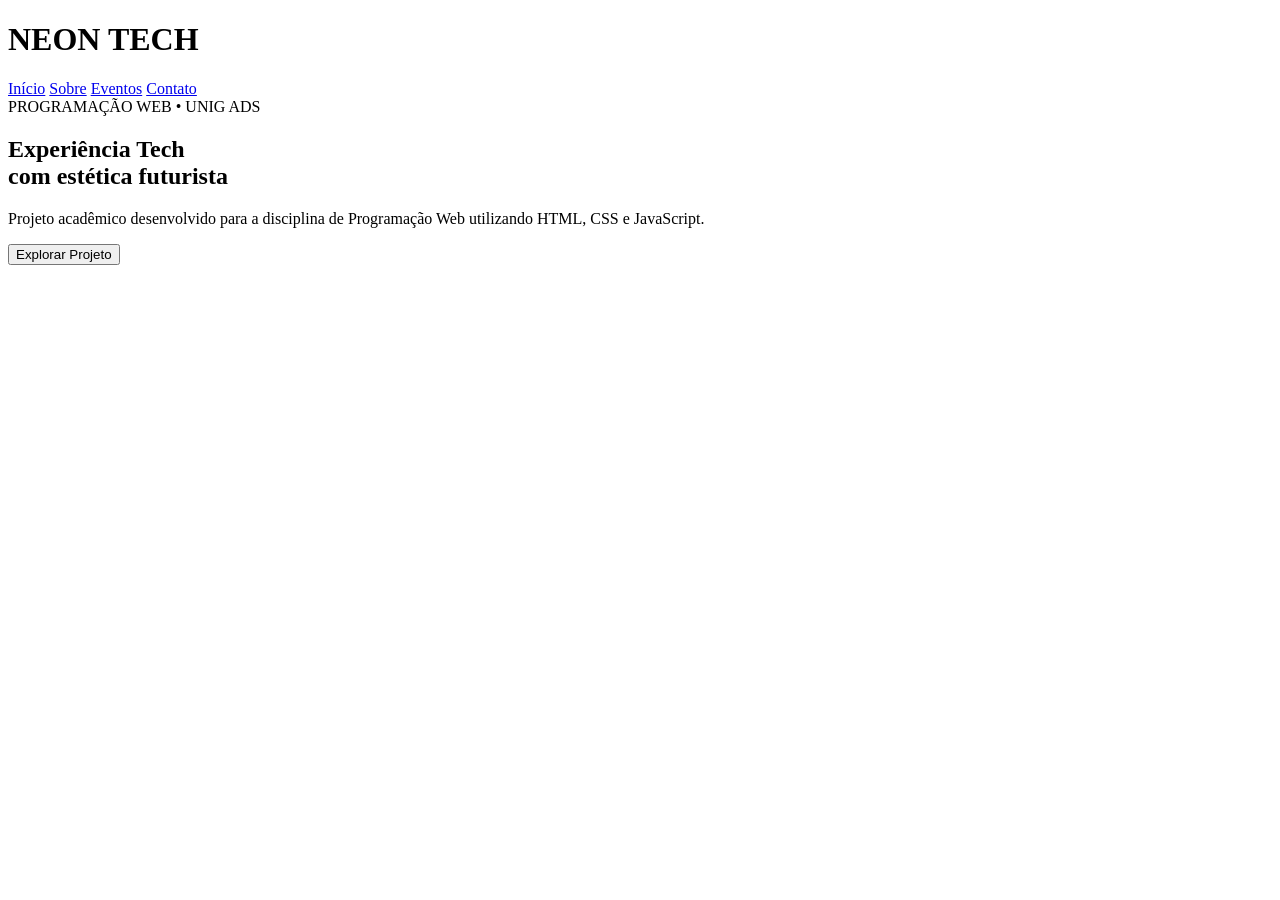
==== index.html @ 100a864d "Create index.html" ====
<!DOCTYPE html>
<html lang="pt-BR">

<head>
    <meta charset="UTF-8">
    <meta name="viewport" content="width=device-width, initial-scale=1.0">

    <title>Neon Tech Experience</title>

    <link rel="stylesheet" href="style.css">
</head>

<body>

    <!-- HEADER -->

    <header class="navbar">

        <h1 class="logo">
            NEON TECH
        </h1>

        <nav>

            <a href="#inicio">Início</a>
            <a href="#sobre">Sobre</a>
            <a href="#eventos">Eventos</a>
            <a href="#contato">Contato</a>

        </nav>

    </header>

    <!-- HERO -->

    <section class="hero" id="inicio">

        <div class="hero-content">

            <span class="tag">
                PROGRAMAÇÃO WEB • UNIG ADS
            </span>

            <h2>
                Experiência Tech<br>
                com estética futurista
            </h2>

            <p>
                Projeto acadêmico desenvolvido para a disciplina
                de Programação Web utilizando HTML, CSS e JavaScript.
            </p>

            <button>
                Explorar Projeto
            </button>

        </div>

    </section>

    <script src="script.js"></script>

</body>

</html>
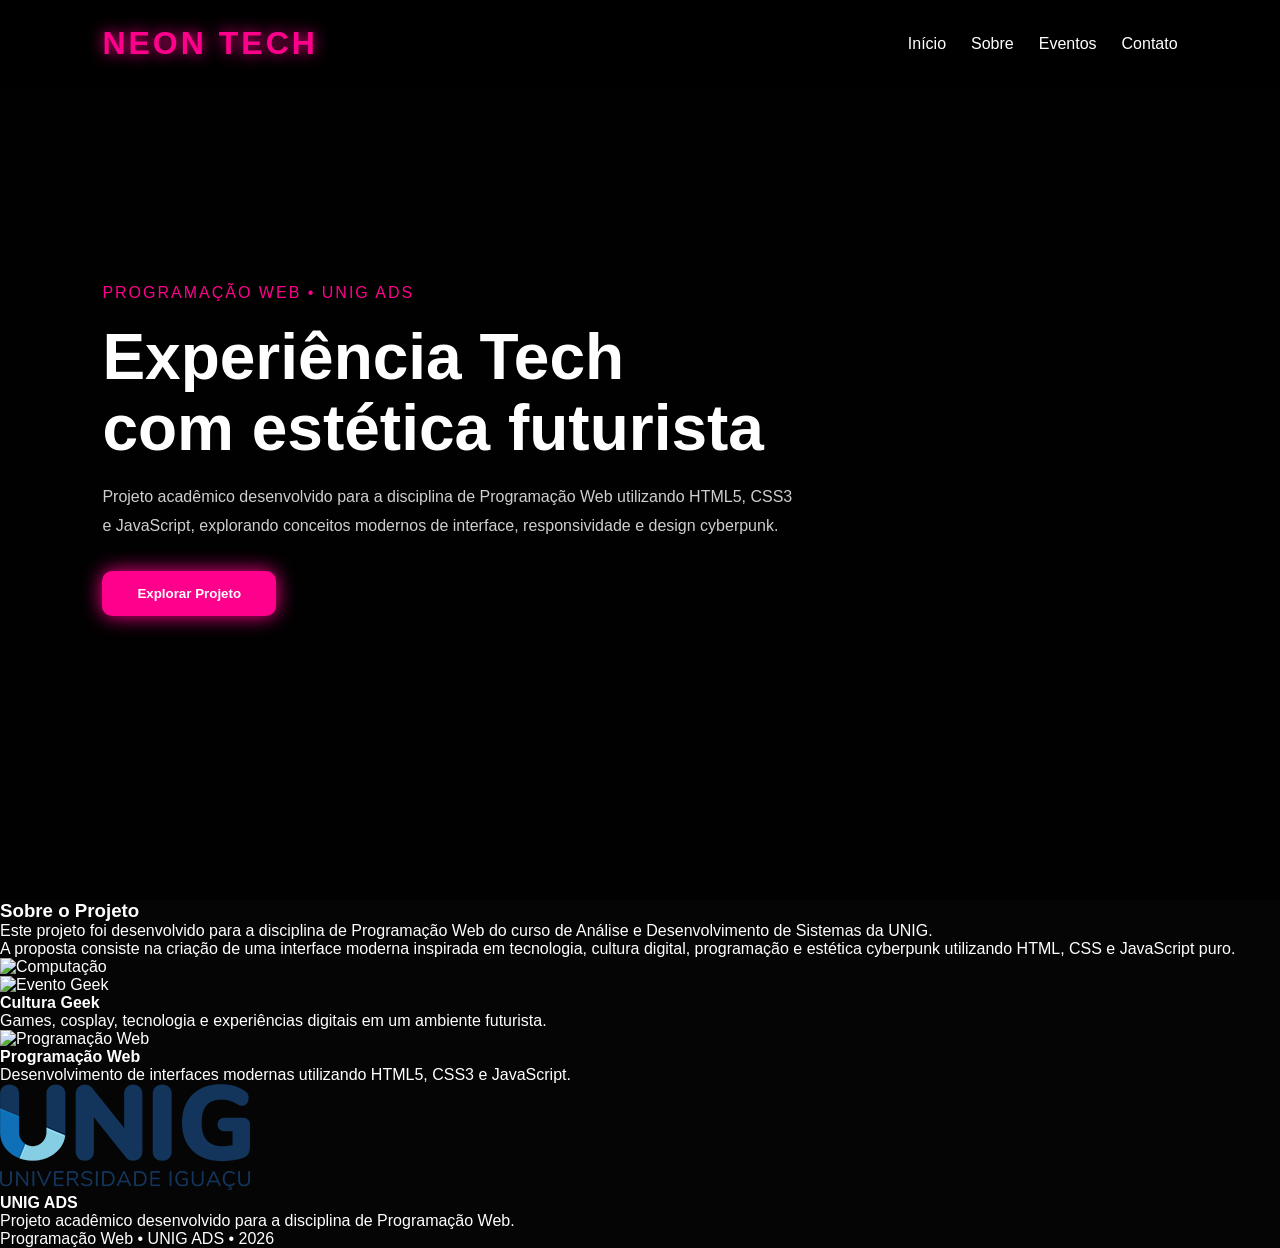
==== commit 1bb58c88: "Update index.html" ====
--- a/index.html
+++ b/index.html
@@ -2,17 +2,26 @@
 <html lang="pt-BR">
 
 <head>
+
     <meta charset="UTF-8">
-    <meta name="viewport" content="width=device-width, initial-scale=1.0">
-
-    <title>Neon Tech Experience</title>
-
-    <link rel="stylesheet" href="style.css">
+
+    <meta name="viewport"
+          content="width=device-width, initial-scale=1.0">
+
+    <title>
+        Neon Tech Experience
+    </title>
+
+    <link rel="stylesheet"
+          href="style.css">
+
 </head>
 
 <body>
 
+    <!-- ========================= -->
     <!-- HEADER -->
+    <!-- ========================= -->
 
     <header class="navbar">
 
@@ -22,43 +31,205 @@
 
         <nav>
 
-            <a href="#inicio">Início</a>
-            <a href="#sobre">Sobre</a>
-            <a href="#eventos">Eventos</a>
-            <a href="#contato">Contato</a>
+            <a href="#inicio">
+                Início
+            </a>
+
+            <a href="#sobre">
+                Sobre
+            </a>
+
+            <a href="#eventos">
+                Eventos
+            </a>
+
+            <a href="#contato">
+                Contato
+            </a>
 
         </nav>
 
     </header>
 
+    <!-- ========================= -->
     <!-- HERO -->
-
-    <section class="hero" id="inicio">
+    <!-- ========================= -->
+
+    <section class="hero"
+             id="inicio">
 
         <div class="hero-content">
 
             <span class="tag">
+
                 PROGRAMAÇÃO WEB • UNIG ADS
+
             </span>
 
             <h2>
+
                 Experiência Tech<br>
                 com estética futurista
+
             </h2>
 
             <p>
+
                 Projeto acadêmico desenvolvido para a disciplina
-                de Programação Web utilizando HTML, CSS e JavaScript.
+                de Programação Web utilizando HTML5, CSS3 e JavaScript,
+                explorando conceitos modernos de interface,
+                responsividade e design cyberpunk.
+
             </p>
 
             <button>
+
                 Explorar Projeto
+
             </button>
 
         </div>
 
     </section>
 
+    <!-- ========================= -->
+    <!-- SOBRE -->
+    <!-- ========================= -->
+
+    <section class="sobre"
+             id="sobre">
+
+        <div class="sobre-texto">
+
+            <h3>
+
+                Sobre o Projeto
+
+            </h3>
+
+            <p>
+
+                Este projeto foi desenvolvido para a disciplina
+                de Programação Web do curso de Análise e
+                Desenvolvimento de Sistemas da UNIG.
+
+            </p>
+
+            <p>
+
+                A proposta consiste na criação de uma interface
+                moderna inspirada em tecnologia, cultura digital,
+                programação e estética cyberpunk utilizando
+                HTML, CSS e JavaScript puro.
+
+            </p>
+
+        </div>
+
+        <div class="sobre-imagem">
+
+            <img src="assets/images/computacao.jpg"
+                 alt="Computação">
+
+        </div>
+
+    </section>
+
+    <!-- ========================= -->
+    <!-- CARDS -->
+    <!-- ========================= -->
+
+    <section class="cards"
+             id="eventos">
+
+        <!-- CARD 1 -->
+
+        <div class="card">
+
+            <img src="assets/images/geek-event.jpg"
+                 alt="Evento Geek">
+
+            <h4>
+
+                Cultura Geek
+
+            </h4>
+
+            <p>
+
+                Games, cosplay, tecnologia
+                e experiências digitais
+                em um ambiente futurista.
+
+            </p>
+
+        </div>
+
+        <!-- CARD 2 -->
+
+        <div class="card">
+
+            <img src="assets/images/programacao-web.jpg"
+                 alt="Programação Web">
+
+            <h4>
+
+                Programação Web
+
+            </h4>
+
+            <p>
+
+                Desenvolvimento de interfaces modernas
+                utilizando HTML5, CSS3 e JavaScript.
+
+            </p>
+
+        </div>
+
+        <!-- CARD 3 -->
+
+        <div class="card">
+
+            <img src="assets/images/unig-logo.png"
+                 alt="UNIG">
+
+            <h4>
+
+                UNIG ADS
+
+            </h4>
+
+            <p>
+
+                Projeto acadêmico desenvolvido
+                para a disciplina de
+                Programação Web.
+
+            </p>
+
+        </div>
+
+    </section>
+
+    <!-- ========================= -->
+    <!-- FOOTER -->
+    <!-- ========================= -->
+
+    <footer id="contato">
+
+        <p>
+
+            Programação Web • UNIG ADS • 2026
+
+        </p>
+
+    </footer>
+
+    <!-- ========================= -->
+    <!-- SCRIPT -->
+    <!-- ========================= -->
+
     <script src="script.js"></script>
 
 </body>
--- a/style.css
+++ b/style.css
@@ -0,0 +1,146 @@
+/* RESET */
+
+*{
+    margin:0;
+    padding:0;
+    box-sizing:border-box;
+}
+
+/* BODY */
+
+body{
+    font-family:Arial, Helvetica, sans-serif;
+    background:#050505;
+    color:white;
+}
+
+/* NAVBAR */
+
+.navbar{
+    width:100%;
+
+    display:flex;
+    justify-content:space-between;
+    align-items:center;
+
+    padding:25px 8%;
+
+    position:fixed;
+
+    background:rgba(0,0,0,0.8);
+
+    backdrop-filter:blur(10px);
+
+    z-index:1000;
+}
+
+.logo{
+    color:#ff008c;
+
+    letter-spacing:3px;
+
+    text-shadow:0 0 15px #ff008c;
+}
+
+nav{
+    display:flex;
+    gap:25px;
+}
+
+nav a{
+    color:white;
+
+    text-decoration:none;
+
+    transition:0.3s;
+}
+
+nav a:hover{
+    color:#ff008c;
+}
+
+/* HERO */
+
+.hero{
+
+    min-height:100vh;
+
+    display:flex;
+    align-items:center;
+
+    padding:120px 8%;
+
+    background:
+    linear-gradient(rgba(0,0,0,0.7),
+    rgba(0,0,0,0.8));
+
+}
+
+.hero-content{
+    max-width:700px;
+}
+
+.tag{
+    color:#ff008c;
+
+    letter-spacing:2px;
+}
+
+.hero h2{
+
+    font-size:4rem;
+
+    line-height:1.1;
+
+    margin:20px 0;
+}
+
+.hero p{
+
+    color:#cfcfcf;
+
+    line-height:1.8;
+
+    margin-bottom:30px;
+}
+
+.hero button{
+
+    padding:15px 35px;
+
+    border:none;
+
+    border-radius:10px;
+
+    background:#ff008c;
+
+    color:white;
+
+    font-weight:bold;
+
+    cursor:pointer;
+
+    transition:0.3s;
+
+    box-shadow:0 0 20px #ff008c;
+}
+
+.hero button:hover{
+    transform:scale(1.05);
+}
+
+/* RESPONSIVO */
+
+@media(max-width:900px){
+
+    .navbar{
+        flex-direction:column;
+
+        gap:20px;
+    }
+
+    .hero h2{
+        font-size:2.8rem;
+    }
+
+}
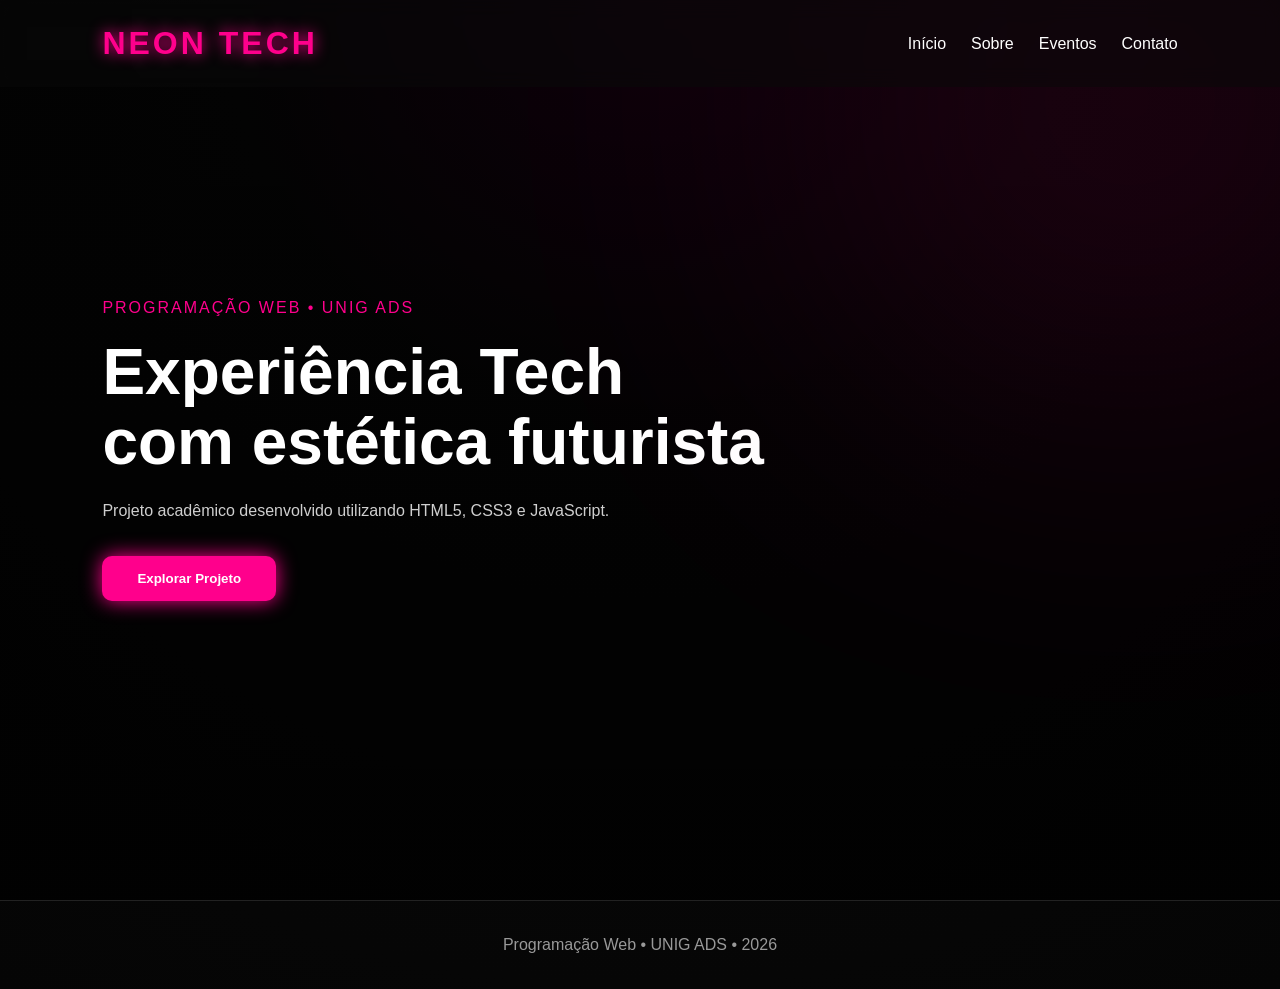
==== commit f7e5fb40: "Update index.html" ====
--- a/index.html
+++ b/index.html
@@ -19,218 +19,68 @@
 
 <body>
 
-    <!-- ========================= -->
-    <!-- HEADER -->
-    <!-- ========================= -->
+<header class="navbar">
 
-    <header class="navbar">
+    <h1 class="logo">
+        NEON TECH
+    </h1>
 
-        <h1 class="logo">
-            NEON TECH
-        </h1>
+    <nav>
 
-        <nav>
+        <a href="index.html">Início</a>
+        <a href="sobre.html">Sobre</a>
+        <a href="eventos.html">Eventos</a>
+        <a href="contato.html">Contato</a>
 
-            <a href="#inicio">
-                Início
-            </a>
+    </nav>
 
-            <a href="#sobre">
-                Sobre
-            </a>
+</header>
 
-            <a href="#eventos">
-                Eventos
-            </a>
+<section class="hero">
 
-            <a href="#contato">
-                Contato
-            </a>
+    <div class="hero-content">
 
-        </nav>
+        <span class="tag">
 
-    </header>
+            PROGRAMAÇÃO WEB • UNIG ADS
 
-    <!-- ========================= -->
-    <!-- HERO -->
-    <!-- ========================= -->
+        </span>
 
-    <section class="hero"
-             id="inicio">
+        <h2>
 
-        <div class="hero-content">
+            Experiência Tech<br>
+            com estética futurista
 
-            <span class="tag">
-
-                PROGRAMAÇÃO WEB • UNIG ADS
-
-            </span>
-
-            <h2>
-
-                Experiência Tech<br>
-                com estética futurista
-
-            </h2>
-
-            <p>
-
-                Projeto acadêmico desenvolvido para a disciplina
-                de Programação Web utilizando HTML5, CSS3 e JavaScript,
-                explorando conceitos modernos de interface,
-                responsividade e design cyberpunk.
-
-            </p>
-
-            <button>
-
-                Explorar Projeto
-
-            </button>
-
-        </div>
-
-    </section>
-
-    <!-- ========================= -->
-    <!-- SOBRE -->
-    <!-- ========================= -->
-
-    <section class="sobre"
-             id="sobre">
-
-        <div class="sobre-texto">
-
-            <h3>
-
-                Sobre o Projeto
-
-            </h3>
-
-            <p>
-
-                Este projeto foi desenvolvido para a disciplina
-                de Programação Web do curso de Análise e
-                Desenvolvimento de Sistemas da UNIG.
-
-            </p>
-
-            <p>
-
-                A proposta consiste na criação de uma interface
-                moderna inspirada em tecnologia, cultura digital,
-                programação e estética cyberpunk utilizando
-                HTML, CSS e JavaScript puro.
-
-            </p>
-
-        </div>
-
-        <div class="sobre-imagem">
-
-            <img src="assets/images/computacao.jpg"
-                 alt="Computação">
-
-        </div>
-
-    </section>
-
-    <!-- ========================= -->
-    <!-- CARDS -->
-    <!-- ========================= -->
-
-    <section class="cards"
-             id="eventos">
-
-        <!-- CARD 1 -->
-
-        <div class="card">
-
-            <img src="assets/images/geek-event.jpg"
-                 alt="Evento Geek">
-
-            <h4>
-
-                Cultura Geek
-
-            </h4>
-
-            <p>
-
-                Games, cosplay, tecnologia
-                e experiências digitais
-                em um ambiente futurista.
-
-            </p>
-
-        </div>
-
-        <!-- CARD 2 -->
-
-        <div class="card">
-
-            <img src="assets/images/programacao-web.jpg"
-                 alt="Programação Web">
-
-            <h4>
-
-                Programação Web
-
-            </h4>
-
-            <p>
-
-                Desenvolvimento de interfaces modernas
-                utilizando HTML5, CSS3 e JavaScript.
-
-            </p>
-
-        </div>
-
-        <!-- CARD 3 -->
-
-        <div class="card">
-
-            <img src="assets/images/unig-logo.png"
-                 alt="UNIG">
-
-            <h4>
-
-                UNIG ADS
-
-            </h4>
-
-            <p>
-
-                Projeto acadêmico desenvolvido
-                para a disciplina de
-                Programação Web.
-
-            </p>
-
-        </div>
-
-    </section>
-
-    <!-- ========================= -->
-    <!-- FOOTER -->
-    <!-- ========================= -->
-
-    <footer id="contato">
+        </h2>
 
         <p>
 
-            Programação Web • UNIG ADS • 2026
+            Projeto acadêmico desenvolvido utilizando
+            HTML5, CSS3 e JavaScript.
 
         </p>
 
-    </footer>
+        <button>
 
-    <!-- ========================= -->
-    <!-- SCRIPT -->
-    <!-- ========================= -->
+            Explorar Projeto
 
-    <script src="script.js"></script>
+        </button>
+
+    </div>
+
+</section>
+
+<footer>
+
+    <p>
+
+        Programação Web • UNIG ADS • 2026
+
+    </p>
+
+</footer>
+
+<script src="script.js"></script>
 
 </body>
 
--- a/style.css
+++ b/style.css
@@ -9,14 +9,26 @@
 /* BODY */
 
 body{
+
     font-family:Arial, Helvetica, sans-serif;
-    background:#050505;
+
+    background:
+    radial-gradient(circle at top,
+    #2b0020 0%,
+    #090909 35%,
+    #050505 100%);
+
     color:white;
+
+    overflow-x:hidden;
+
+    scroll-behavior:smooth;
 }
 
 /* NAVBAR */
 
 .navbar{
+
     width:100%;
 
     display:flex;
@@ -27,7 +39,7 @@
 
     position:fixed;
 
-    background:rgba(0,0,0,0.8);
+    background:rgba(10,10,10,0.55);
 
     backdrop-filter:blur(10px);
 
@@ -35,6 +47,7 @@
 }
 
 .logo{
+
     color:#ff008c;
 
     letter-spacing:3px;
@@ -43,11 +56,14 @@
 }
 
 nav{
+
     display:flex;
+
     gap:25px;
 }
 
 nav a{
+
     color:white;
 
     text-decoration:none;
@@ -56,6 +72,7 @@
 }
 
 nav a:hover{
+
     color:#ff008c;
 }
 
@@ -66,6 +83,7 @@
     min-height:100vh;
 
     display:flex;
+
     align-items:center;
 
     padding:120px 8%;
@@ -73,7 +91,10 @@
     background:
     linear-gradient(rgba(0,0,0,0.7),
     rgba(0,0,0,0.8));
-
+    
+    position:relative;
+
+    overflow:hidden;
 }
 
 .hero-content{
@@ -81,6 +102,7 @@
 }
 
 .tag{
+
     color:#ff008c;
 
     letter-spacing:2px;
@@ -126,21 +148,210 @@
 }
 
 .hero button:hover{
+
     transform:scale(1.05);
 }
 
+/* SOBRE */
+
+.sobre{
+
+    display:grid;
+
+    grid-template-columns:1fr 1fr;
+
+    gap:60px;
+
+    align-items:center;
+
+    padding:100px 8%;
+}
+
+.sobre-texto h3{
+
+    color:#ff008c;
+
+    font-size:2.5rem;
+
+    margin-bottom:25px;
+
+    text-shadow:0 0 15px #ff008c55;
+}
+
+.sobre-texto p{
+
+    color:#d1d1d1;
+
+    line-height:1.9;
+
+    margin-bottom:20px;
+}
+
+.sobre-imagem img{
+
+    width:100%;
+
+    border-radius:20px;
+
+    border:2px solid #ff008c44;
+
+    box-shadow:0 0 30px #ff008c33;
+}
+
+/* CARDS */
+
+.cards{
+
+    padding:50px 8% 100px;
+
+    display:grid;
+
+    grid-template-columns:
+    repeat(auto-fit, minmax(280px,1fr));
+
+    gap:30px;
+}
+
+.card{
+
+    background:#101010;
+
+    border:1px solid #ff008c33;
+
+    border-radius:20px;
+
+    overflow:hidden;
+
+    transition:0.4s;
+}
+
+.card:hover{
+
+    transform:translateY(-10px);
+
+    box-shadow:0 0 25px #ff008c55;
+}
+
+.card img{
+
+    width:100%;
+
+    height:230px;
+
+    object-fit:cover;
+}
+
+.card h4{
+
+    color:#ff008c;
+
+    font-size:1.4rem;
+
+    padding:20px 20px 10px;
+}
+
+.card p{
+
+    color:#d1d1d1;
+
+    padding:0 20px 25px;
+
+    line-height:1.7;
+}
+
+/* FOOTER */
+
+footer{
+
+    padding:35px;
+
+    text-align:center;
+
+    border-top:1px solid #222;
+
+    color:#999;
+}
+
 /* RESPONSIVO */
 
 @media(max-width:900px){
 
     .navbar{
+
         flex-direction:column;
 
         gap:20px;
     }
 
     .hero h2{
+
         font-size:2.8rem;
     }
 
-}
+    .sobre{
+
+        grid-template-columns:1fr;
+    }
+
+}
+@media(max-width:900px){
+
+    .navbar{
+
+        flex-direction:column;
+
+        gap:20px;
+    }
+
+    .hero h2{
+
+        font-size:2.8rem;
+    }
+
+    .sobre{
+
+        grid-template-columns:1fr;
+    }
+
+}
+
+/* ================================= */
+/* GLOW BACKGROUND */
+/* ================================= */
+
+.hero::before{
+
+    content:"";
+
+    position:absolute;
+
+    width:500px;
+    height:500px;
+
+    background:#ff008c;
+
+    border-radius:50%;
+
+    filter:blur(180px);
+
+    opacity:0.18;
+
+    top:-150px;
+    right:-100px;
+}
+
+/* ================================= */
+/* GLASS EFFECT */
+/* ================================= */
+
+.card{
+
+    backdrop-filter:blur(10px);
+
+    background:
+    linear-gradient(
+        145deg,
+        rgba(255,255,255,0.03),
+        rgba(255,255,255,0.01)
+    );
+}
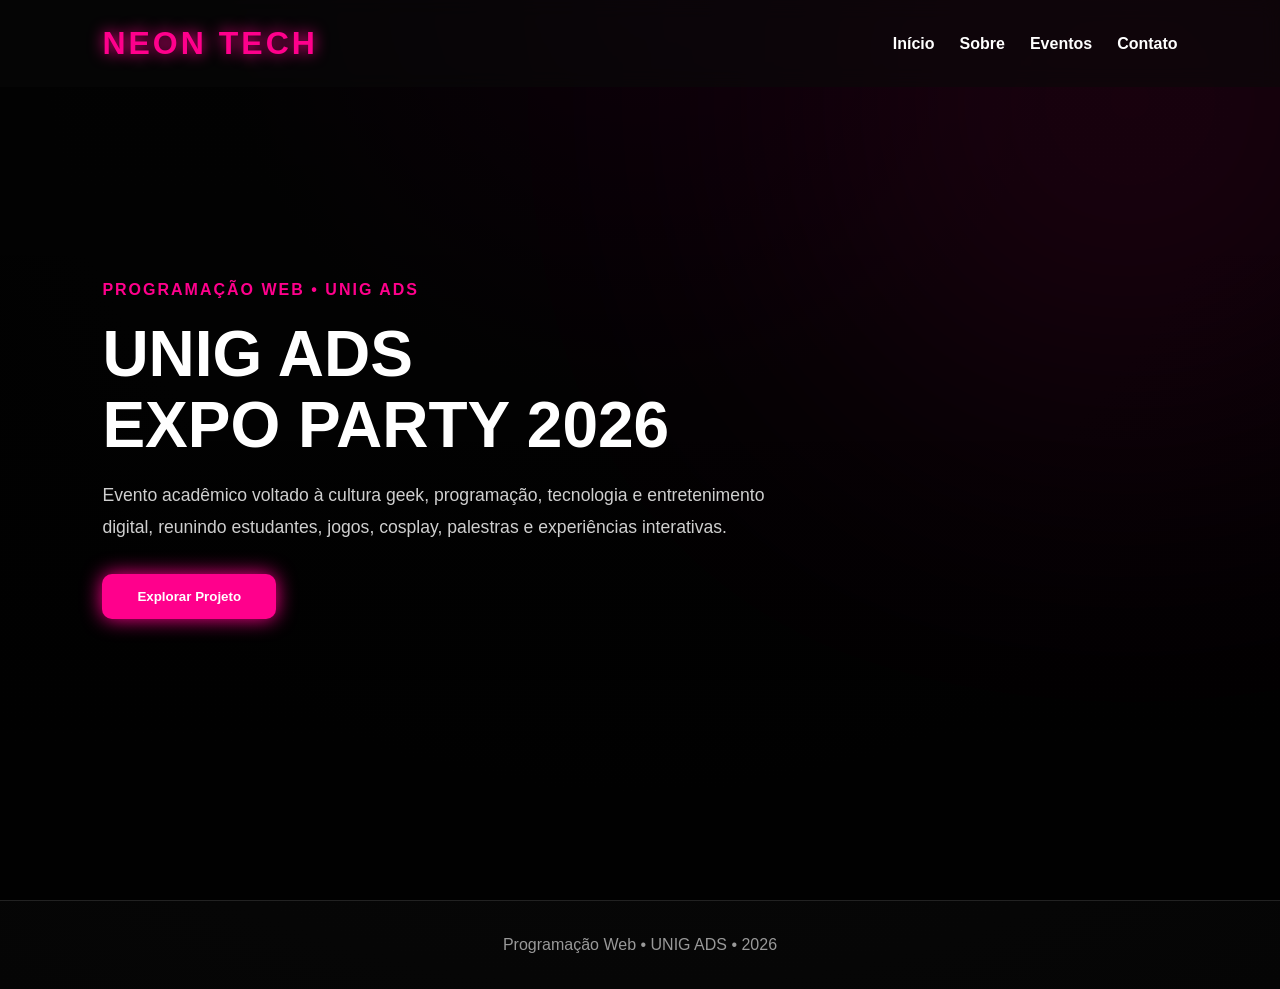
==== commit e2188897: "Update index.html" ====
--- a/index.html
+++ b/index.html
@@ -9,7 +9,7 @@
           content="width=device-width, initial-scale=1.0">
 
     <title>
-        Neon Tech Experience
+        UNIG - ADS - EXPO PARTY
     </title>
 
     <link rel="stylesheet"
@@ -27,12 +27,23 @@
 
     <nav>
 
-        <a href="index.html">Início</a>
-        <a href="sobre.html">Sobre</a>
-        <a href="eventos.html">Eventos</a>
-        <a href="contato.html">Contato</a>
+    <a href="index.html">
+        Início
+    </a>
 
-    </nav>
+    <a href="sobre.html">
+        Sobre
+    </a>
+
+    <a href="eventos.html">
+        Eventos
+    </a>
+
+    <a href="contato.html">
+        Contato
+    </a>
+
+</nav>
 
 </header>
 
@@ -48,15 +59,17 @@
 
         <h2>
 
-            Experiência Tech<br>
-            com estética futurista
+            UNIG ADS<br>
+            EXPO PARTY 2026
 
         </h2>
 
         <p>
 
-            Projeto acadêmico desenvolvido utilizando
-            HTML5, CSS3 e JavaScript.
+            Evento acadêmico voltado à cultura geek,
+            programação, tecnologia e entretenimento
+            digital, reunindo estudantes, jogos,
+            cosplay, palestras e experiências interativas.
 
         </p>
 
--- a/style.css
+++ b/style.css
@@ -1,4 +1,6 @@
+/* ================================= */
 /* RESET */
+/* ================================= */
 
 *{
     margin:0;
@@ -6,7 +8,9 @@
     box-sizing:border-box;
 }
 
+/* ================================= */
 /* BODY */
+/* ================================= */
 
 body{
 
@@ -25,7 +29,9 @@
     scroll-behavior:smooth;
 }
 
+/* ================================= */
 /* NAVBAR */
+/* ================================= */
 
 .navbar{
 
@@ -39,6 +45,9 @@
 
     position:fixed;
 
+    top:0;
+    left:0;
+
     background:rgba(10,10,10,0.55);
 
     backdrop-filter:blur(10px);
@@ -69,14 +78,20 @@
     text-decoration:none;
 
     transition:0.3s;
+
+    font-weight:bold;
 }
 
 nav a:hover{
 
     color:#ff008c;
-}
-
+
+    text-shadow:0 0 10px #ff008c;
+}
+
+/* ================================= */
 /* HERO */
+/* ================================= */
 
 .hero{
 
@@ -88,17 +103,45 @@
 
     padding:120px 8%;
 
+    position:relative;
+
+    overflow:hidden;
+
     background:
-    linear-gradient(rgba(0,0,0,0.7),
-    rgba(0,0,0,0.8));
-    
+    linear-gradient(
+        rgba(0,0,0,0.75),
+        rgba(0,0,0,0.88)
+    );
+}
+
+.hero::before{
+
+    content:"";
+
+    position:absolute;
+
+    width:500px;
+    height:500px;
+
+    background:#ff008c;
+
+    border-radius:50%;
+
+    filter:blur(180px);
+
+    opacity:0.18;
+
+    top:-150px;
+    right:-100px;
+}
+
+.hero-content{
+
+    max-width:700px;
+
     position:relative;
 
-    overflow:hidden;
-}
-
-.hero-content{
-    max-width:700px;
+    z-index:2;
 }
 
 .tag{
@@ -106,6 +149,8 @@
     color:#ff008c;
 
     letter-spacing:2px;
+
+    font-weight:bold;
 }
 
 .hero h2{
@@ -124,6 +169,8 @@
     line-height:1.8;
 
     margin-bottom:30px;
+
+    font-size:1.1rem;
 }
 
 .hero button{
@@ -150,9 +197,13 @@
 .hero button:hover{
 
     transform:scale(1.05);
-}
-
-/* SOBRE */
+
+    box-shadow:0 0 35px #ff008c;
+}
+
+/* ================================= */
+/* PÁGINA SOBRE */
+/* ================================= */
 
 .sobre{
 
@@ -164,7 +215,7 @@
 
     align-items:center;
 
-    padding:100px 8%;
+    padding:180px 8% 100px;
 }
 
 .sobre-texto h3{
@@ -185,6 +236,8 @@
     line-height:1.9;
 
     margin-bottom:20px;
+
+    font-size:1.05rem;
 }
 
 .sobre-imagem img{
@@ -198,11 +251,13 @@
     box-shadow:0 0 30px #ff008c33;
 }
 
+/* ================================= */
 /* CARDS */
+/* ================================= */
 
 .cards{
 
-    padding:50px 8% 100px;
+    padding:180px 8% 100px;
 
     display:grid;
 
@@ -214,137 +269,13 @@
 
 .card{
 
-    background:#101010;
+    overflow:hidden;
+
+    border-radius:20px;
 
     border:1px solid #ff008c33;
 
-    border-radius:20px;
-
-    overflow:hidden;
-
     transition:0.4s;
-}
-
-.card:hover{
-
-    transform:translateY(-10px);
-
-    box-shadow:0 0 25px #ff008c55;
-}
-
-.card img{
-
-    width:100%;
-
-    height:230px;
-
-    object-fit:cover;
-}
-
-.card h4{
-
-    color:#ff008c;
-
-    font-size:1.4rem;
-
-    padding:20px 20px 10px;
-}
-
-.card p{
-
-    color:#d1d1d1;
-
-    padding:0 20px 25px;
-
-    line-height:1.7;
-}
-
-/* FOOTER */
-
-footer{
-
-    padding:35px;
-
-    text-align:center;
-
-    border-top:1px solid #222;
-
-    color:#999;
-}
-
-/* RESPONSIVO */
-
-@media(max-width:900px){
-
-    .navbar{
-
-        flex-direction:column;
-
-        gap:20px;
-    }
-
-    .hero h2{
-
-        font-size:2.8rem;
-    }
-
-    .sobre{
-
-        grid-template-columns:1fr;
-    }
-
-}
-@media(max-width:900px){
-
-    .navbar{
-
-        flex-direction:column;
-
-        gap:20px;
-    }
-
-    .hero h2{
-
-        font-size:2.8rem;
-    }
-
-    .sobre{
-
-        grid-template-columns:1fr;
-    }
-
-}
-
-/* ================================= */
-/* GLOW BACKGROUND */
-/* ================================= */
-
-.hero::before{
-
-    content:"";
-
-    position:absolute;
-
-    width:500px;
-    height:500px;
-
-    background:#ff008c;
-
-    border-radius:50%;
-
-    filter:blur(180px);
-
-    opacity:0.18;
-
-    top:-150px;
-    right:-100px;
-}
-
-/* ================================= */
-/* GLASS EFFECT */
-/* ================================= */
-
-.card{
 
     backdrop-filter:blur(10px);
 
@@ -355,3 +286,192 @@
         rgba(255,255,255,0.01)
     );
 }
+
+.card:hover{
+
+    transform:translateY(-10px);
+
+    box-shadow:0 0 25px #ff008c55;
+}
+
+.card img{
+
+    width:100%;
+
+    height:230px;
+
+    object-fit:cover;
+}
+
+.card h4{
+
+    color:#ff008c;
+
+    font-size:1.4rem;
+
+    padding:20px 20px 10px;
+}
+
+.card p{
+
+    color:#d1d1d1;
+
+    padding:0 20px 25px;
+
+    line-height:1.7;
+}
+
+/* ================================= */
+/* FORMULÁRIO */
+/* ================================= */
+
+.formulario{
+
+    padding:180px 8% 100px;
+}
+
+.formulario-container{
+
+    max-width:700px;
+
+    margin:auto;
+
+    padding:50px;
+
+    border-radius:25px;
+
+    background:
+    linear-gradient(
+        145deg,
+        rgba(255,255,255,0.03),
+        rgba(255,255,255,0.01)
+    );
+
+    border:1px solid #ff008c33;
+
+    backdrop-filter:blur(12px);
+
+    box-shadow:0 0 30px #ff008c11;
+}
+
+.formulario h3{
+
+    color:#ff008c;
+
+    font-size:2.5rem;
+
+    margin-bottom:30px;
+
+    text-align:center;
+}
+
+.form-group{
+
+    margin-bottom:25px;
+}
+
+.form-group input,
+.form-group textarea{
+
+    width:100%;
+
+    padding:18px;
+
+    border-radius:12px;
+
+    border:1px solid #ff008c44;
+
+    background:#0d0d0d;
+
+    color:white;
+
+    outline:none;
+
+    font-size:1rem;
+}
+
+.form-group textarea{
+
+    resize:none;
+
+    height:150px;
+}
+
+.formulario button{
+
+    width:100%;
+
+    padding:18px;
+
+    border:none;
+
+    border-radius:12px;
+
+    background:#ff008c;
+
+    color:white;
+
+    font-weight:bold;
+
+    cursor:pointer;
+
+    transition:0.3s;
+
+    box-shadow:0 0 20px #ff008c55;
+}
+
+.formulario button:hover{
+
+    transform:translateY(-3px);
+
+    box-shadow:0 0 35px #ff008c99;
+}
+
+/* ================================= */
+/* FOOTER */
+/* ================================= */
+
+footer{
+
+    padding:35px;
+
+    text-align:center;
+
+    border-top:1px solid #222;
+
+    color:#999;
+}
+
+/* ================================= */
+/* RESPONSIVO */
+/* ================================= */
+
+@media(max-width:900px){
+
+    .navbar{
+
+        flex-direction:column;
+
+        gap:20px;
+    }
+
+    .hero{
+
+        text-align:center;
+    }
+
+    .hero h2{
+
+        font-size:2.8rem;
+    }
+
+    .sobre{
+
+        grid-template-columns:1fr;
+    }
+
+    .cards{
+
+        grid-template-columns:1fr;
+    }
+}
